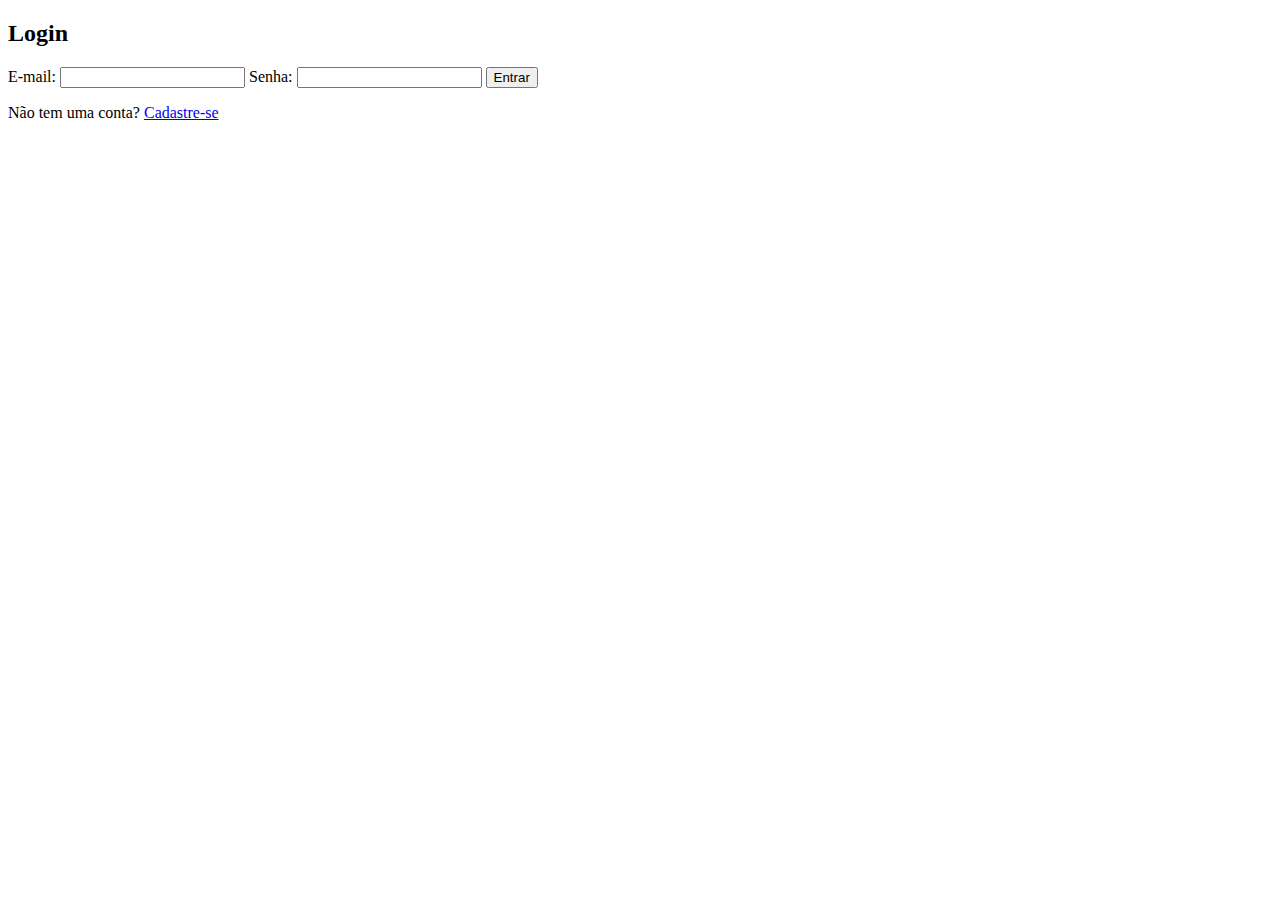
==== index.html @ e00319f9 "Primeiro commit" ====
<!DOCTYPE html>
<html lang="pt-br">
<head>
    <meta charset="UTF-8">
    <meta name="viewport" content="width=device-width, initial-scale=1.0">
    <title>Lista de Tarefas</title>
    <link rel="icon" type="image/png" href="./imagens/5058507.png">
</head>
<body>
    <div class="container">
        <h2>Login</h2>
        <form id="login-form">
            <label for="email">E-mail:</label>
            <input type="email" id="email" required>

            <label for="password">Senha:</label>
            <input type="password" id="password" required>

            <button type="submit">Entrar</button>
        </form>
        <p>Não tem uma conta? <a href="register.html">Cadastre-se</a></p>
    </div>

    <script src="script.js"></script>
</body>
</html>
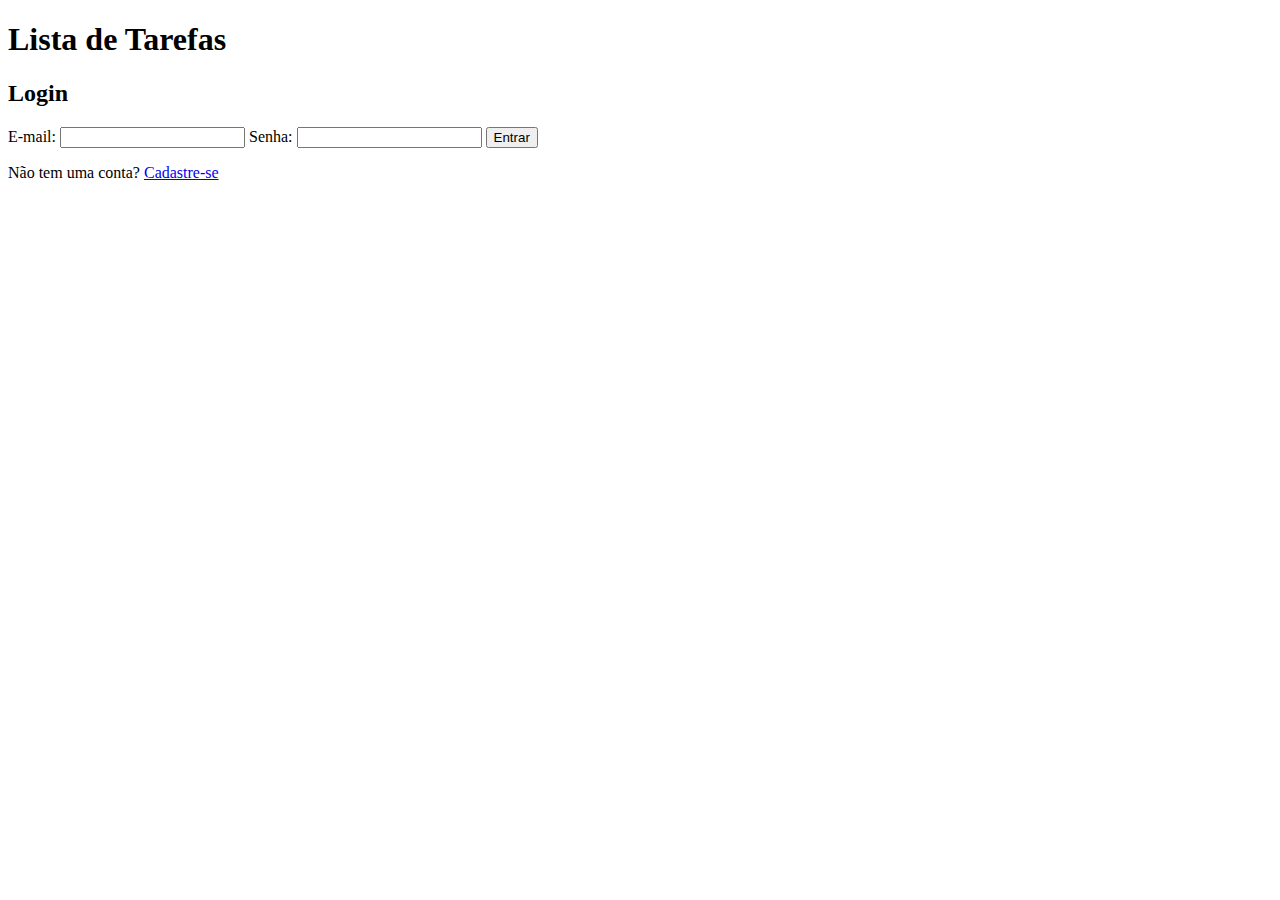
==== commit f3708513: "Descrição da alteração" ====
--- a/index.html
+++ b/index.html
@@ -7,6 +7,8 @@
     <link rel="icon" type="image/png" href="./imagens/5058507.png">
 </head>
 <body>
+   <h1>Lista de Tarefas</h1>
+   
     <div class="container">
         <h2>Login</h2>
         <form id="login-form">
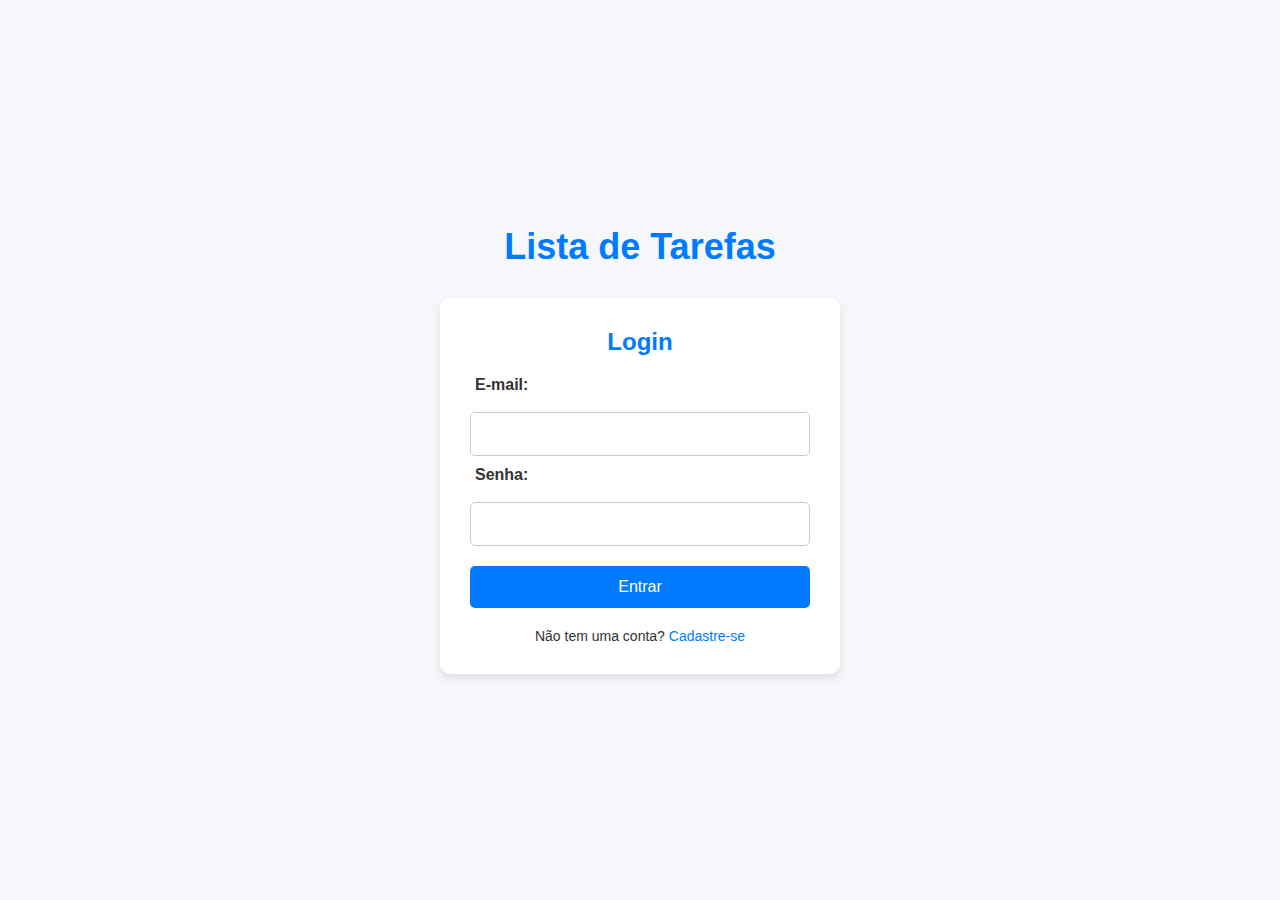
==== commit a5d925a5: "Adicionado arquivo CSS para estilo" ====
--- a/index.html
+++ b/index.html
@@ -5,10 +5,11 @@
     <meta name="viewport" content="width=device-width, initial-scale=1.0">
     <title>Lista de Tarefas</title>
     <link rel="icon" type="image/png" href="./imagens/5058507.png">
+    <link rel="stylesheet" href="style.css">
 </head>
 <body>
    <h1>Lista de Tarefas</h1>
-   
+
     <div class="container">
         <h2>Login</h2>
         <form id="login-form">
--- a/style.css
+++ b/style.css
@@ -0,0 +1,97 @@
+
+* {
+    margin: 0;
+    padding: 0;
+    box-sizing: border-box;
+}
+
+
+body {
+    font-family: 'Arial', sans-serif;
+    background-color: #f5f7fa; 
+    display: flex;
+    justify-content: center;
+    align-items: center;
+    flex-direction: column;
+    height: 100vh;
+    color: #333;
+}
+
+
+h1 {
+    color: #007bff; 
+    font-size: 36px;
+    margin-bottom: 30px;
+    text-align: center;
+}
+
+
+.container {
+    background-color: #fff;
+    border-radius: 10px;
+    box-shadow: 0 4px 8px rgba(0, 0, 0, 0.1);
+    padding: 30px;
+    width: 100%;
+    max-width: 400px;
+    text-align: center;
+}
+
+
+h2 {
+    color: #007bff;
+    margin-bottom: 20px;
+    font-size: 24px;
+}
+
+
+form {
+    display: flex;
+    flex-direction: column;
+}
+
+
+label {
+    text-align: left;
+    font-weight: bold;
+    margin-bottom: 8px;
+    margin-left: 5px;
+}
+
+
+input {
+    padding: 12px;
+    margin: 10px 0;
+    border: 1px solid #ccc;
+    border-radius: 5px;
+    font-size: 16px;
+}
+
+button {
+    background-color: #007bff;
+    color: white;
+    padding: 12px;
+    border: none;
+    border-radius: 5px;
+    cursor: pointer;
+    font-size: 16px;
+    margin-top: 10px;
+    transition: background-color 0.3s ease;
+}
+
+button:hover {
+    background-color: #0056b3;
+}
+
+p {
+    margin-top: 20px;
+    font-size: 14px;
+}
+
+a {
+    color: #007bff;
+    text-decoration: none;
+}
+
+a:hover {
+    text-decoration: underline;
+}
